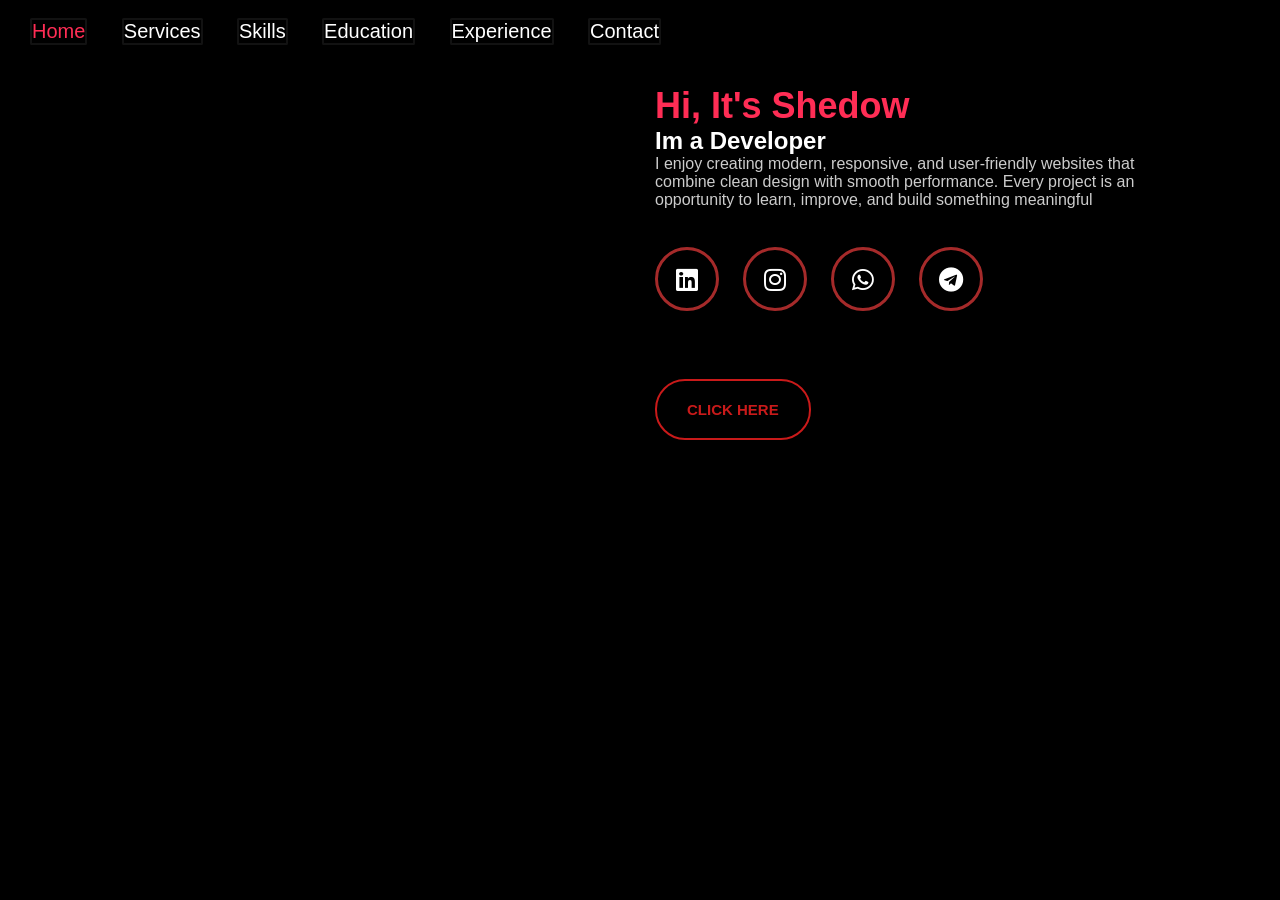
==== index.html @ 7eb220ac "Rename coding.html to index.html" ====
<!DOCTYPE html>
<html lang="en">

<head>
  <link rel="stylesheet" href="style.css">
  <meta charset="UTF-8">
  <meta name="viewport" content="width=<header>
    >
    <h2 class=" logo">Alex</h2>








  </header>, initial-scale=1.0">
  <title>Document</title>
  <link rel="stylesheet" href="https://cdnjs.cloudflare.com/ajax/libs/font-awesome/5.15.4/css/all.min.css">
</head>

<body>
  <nav>
    <a href="#home">Home</a>
    <a href="#services">Services</a>
    <a href="#skills">Skills</a>
    <a href="#education">Education</a>
    <a href="#experience">Experience</a>
    <a href="#contact">Contact</a>
  </nav>









  <div class="container">
    <div class="image">
      <img src="/image/sonic.jpg" alt="">
    </div>
    <div class="text">

      


      <h1>Hi, It's Shedow</h1>
      <h3>Im a Developer</h3>
      <p>I enjoy creating modern, responsive, and user-friendly websites that</p>

      <p>combine clean design with smooth performance. Every project is an</p>

      <p>opportunity to learn, improve, and build something meaningful</p>



      <div class="social">






        <a href="https://www.linkedin.com" target="_blank">
          <i class="fab fa-linkedin"></i>
        </a>
        <a href="#" target="_blank">
          <i class="fab fab fa-instagram "></i>
        </a>

        </a>
        <a href="#" target="_blank">
          <i class="fab fab fab fa-whatsapp "></i>
        </a>

        <a href="#" target="_blank">
          <i class="fab fab fab fab fa-telegram "></i>
        </a>
      </div>

      <a href="#" class="start">CLICK HERE</a>


    </div>




</body>

</html>
---- style.css ----
* {
    margin: 0;
    padding: 0;
    box-sizing: border-box;
}

body {
    background: #000;
    font-family: Arial, sans-serif;

}

header {
    display: flex;
    justify-content: space-between;
    align-items: center;
    padding: 20px 60px;

    width: 100%;
}

.logo {
    color: #ff2d55;
    font-size: 28px;
}

nav {
    margin-left: auto;
}
nav a {
    color: white;
    text-decoration: none;
    margin-left: 30px;
    font-size: 20px;
    transition: 0.3s;
    background-color: hsla(0, 0%, 7%, 0);
    transition: 0.30s;
    display: inline-block;
    margin: 0 0 10m solid #0d0a0a;
    border: 2px solid #121212;
    border-radius: 0.1rem;
    background-size: 10rem
    
    

}

nav a:hover {
    color: #cf0a0a;
    background-color: hwb(0 13% 31% / 0);
    border: 2px solid hsla(0, 77%, 45%, 0)
    
}

nav a:first-child {
    color: #ff2d55;
}

.social {
    display: flex;
    justify-content: flex-start;
    margin-top: 30px;

}

.social i {
    font-size: 25px;
    color: white;
    margin: 0 5px;
    transition: color 0.3s;
}

.social i:hover {
    color: #da0808;
}

.container {
    display: flex;
    align-items: center;
    padding: 40px;
}

.image {
    flex: 1;
}

.image img {
    width: 100%;
    border-radius: 10px;
}

.text {
    flex: 1;
    padding-left: 30px;
}

.text h1 {
    font-size: 36px;
    color: #ff2d55;
}

.text h3 {
    font-size: 24px;
    color: white;
}

.text p {
    color: #ccc;
}

.start {
    display: flex;
    justify-content: flex-start;
    margin-top: 30px;

}

.social a {
    display: inline-flex;
    justify-content: center;
    align-items: center;
    width: 4rem;
    height: 4rem;
    background-color: transparent;
    border: 0.2rem solid brown;
    font-size: 2rem;
    border-radius: 50%;
    margin: 0.5rem 1.5rem 3rem 0;
    transition: 0.3s ease;
    color: hsla(0, 93%, 44%, 0);

}

.social a:hover {
    color: #00000000;
    transform: scale(1.3) translateY(-5px);
    background-color: brown;
    box-shadow: 0 0 25px rgb(192, 28, 28)
}

.start{
    display: inline-block;
    margin-top: 20px;
    padding: 20px 30px;
    border: 2px solid #c91a1a;
    border-radius: 30px;
    color: #c91a1a;
    text-decoration: none;
    font-size: 15px;
    font-weight: 600;
    transition: 0.30s;
    position: relative
    ;

}

.start:hover{
    background: #c91a1a;
    color: #fff;
    box-shadow: 0 0 25px #ff3b3b;
}

@keyframes letterChange {
    0% { content: 'H'; color: red; }
    25% { content: 'e'; color: rgb(207, 3, 3); }
    50% { content: 'l'; color: rgb(189, 0, 0); }
    75% { content: 'l'; color: rgb(167, 0, 0); }
    100% { content: 'o'; color: rgb(183, 0, 0); }
}

h1 {
    display: inline-block;
    animation: letterChange 3s infinite;
}
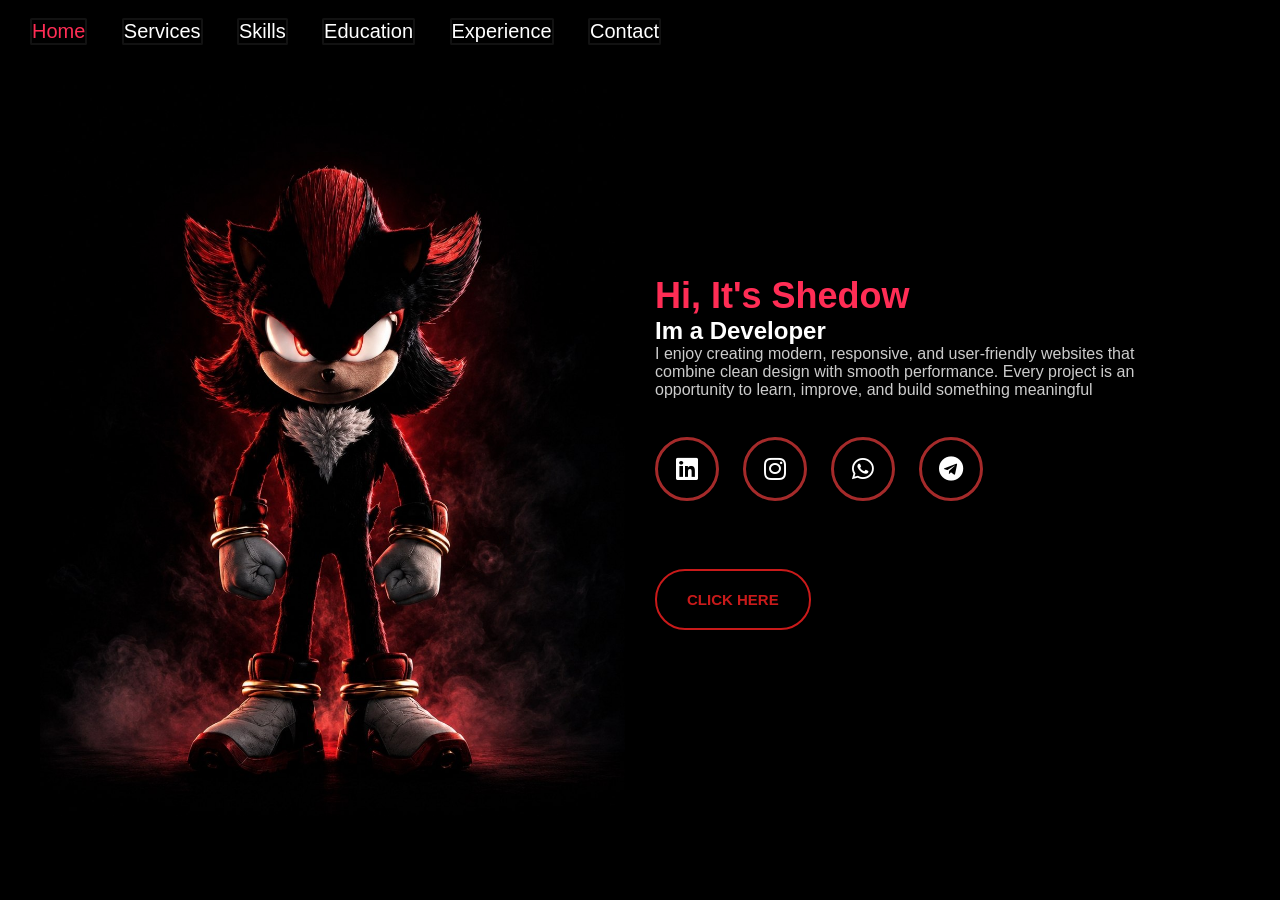
==== commit e8903166: "Correct HTML structure and image source Fixed HTML structure and corrected image source." ====
--- a/index.html
+++ b/index.html
@@ -40,7 +40,7 @@
 
   <div class="container">
     <div class="image">
-      <img src="/image/sonic.jpg" alt="">
+      <img src="sonic.jpg" alt="">
     </div>
     <div class="text">
 
@@ -57,17 +57,17 @@
 
 
 
-      <div class="social">
+        <div class="social">
 
 
 
 
 
 
-        <a href="https://www.linkedin.com" target="_blank">
+        <a href="https://www.linkedin.com/in/nishil-dvl-ba0224414?utm_source=share_via&utm_content=profile&utm_medium=member_android" target="_blank">
           <i class="fab fa-linkedin"></i>
         </a>
-        <a href="#" target="_blank">
+        <a href="https://www.instagram.com/nishh.il?igsh=MTh1bWFnZjc4bHhreQ==" target="_blank">
           <i class="fab fab fa-instagram "></i>
         </a>
 
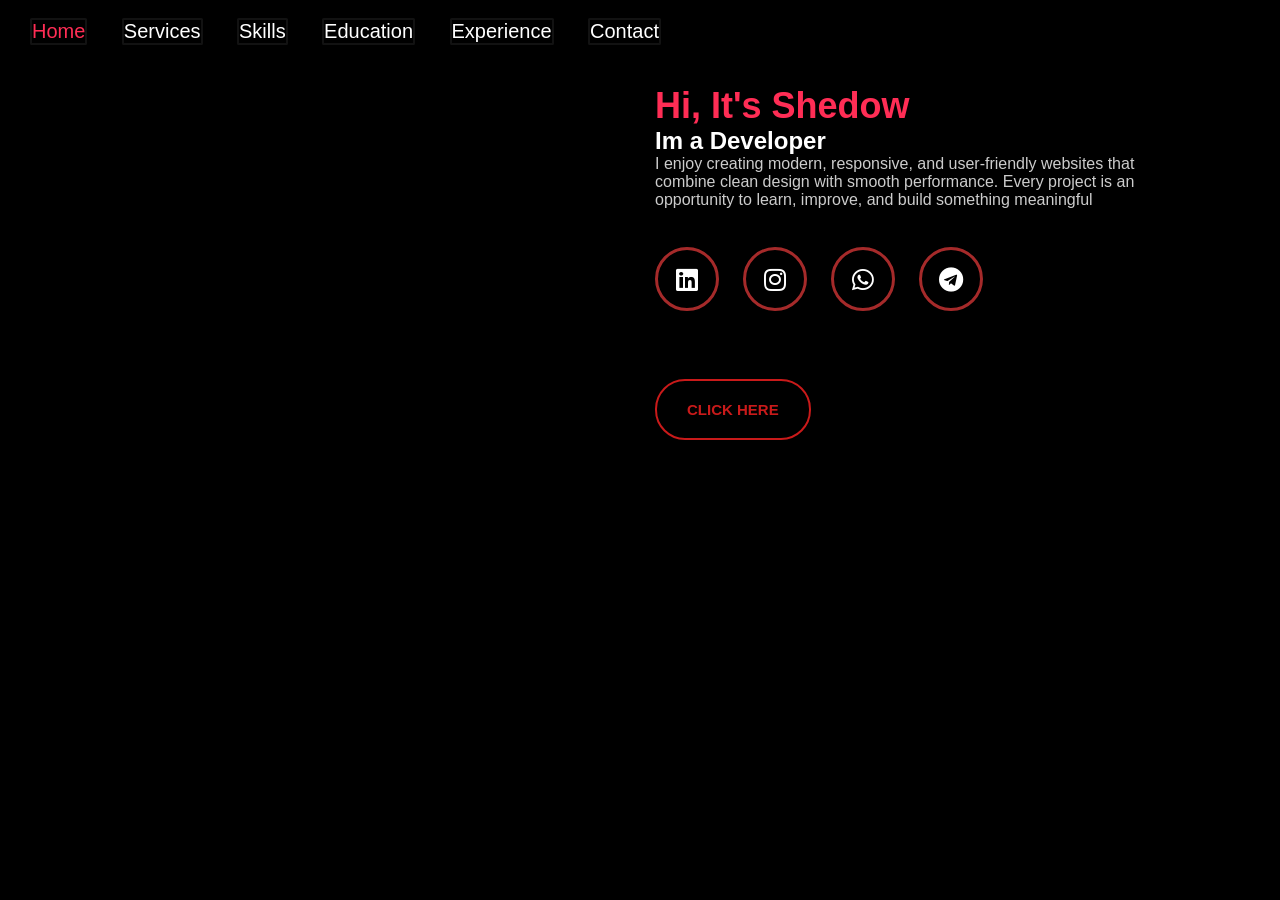
==== commit 5ebd8549: "Update index.html" ====
--- a/index.html
+++ b/index.html
@@ -40,7 +40,7 @@
 
   <div class="container">
     <div class="image">
-      <img src="sonic.jpg" alt="">
+      <img src="https://yt3.ggpht.com/Vt_D1uBdK-Nj92eqaKyo6IhAMKCGV5L2bvv_JkbuOPkuKggNzSzwDduNXSb1HoFQEiUPQrqsZLmvag=s1350-rw-nd-v1" alt="">
     </div>
     <div class="text">
 
